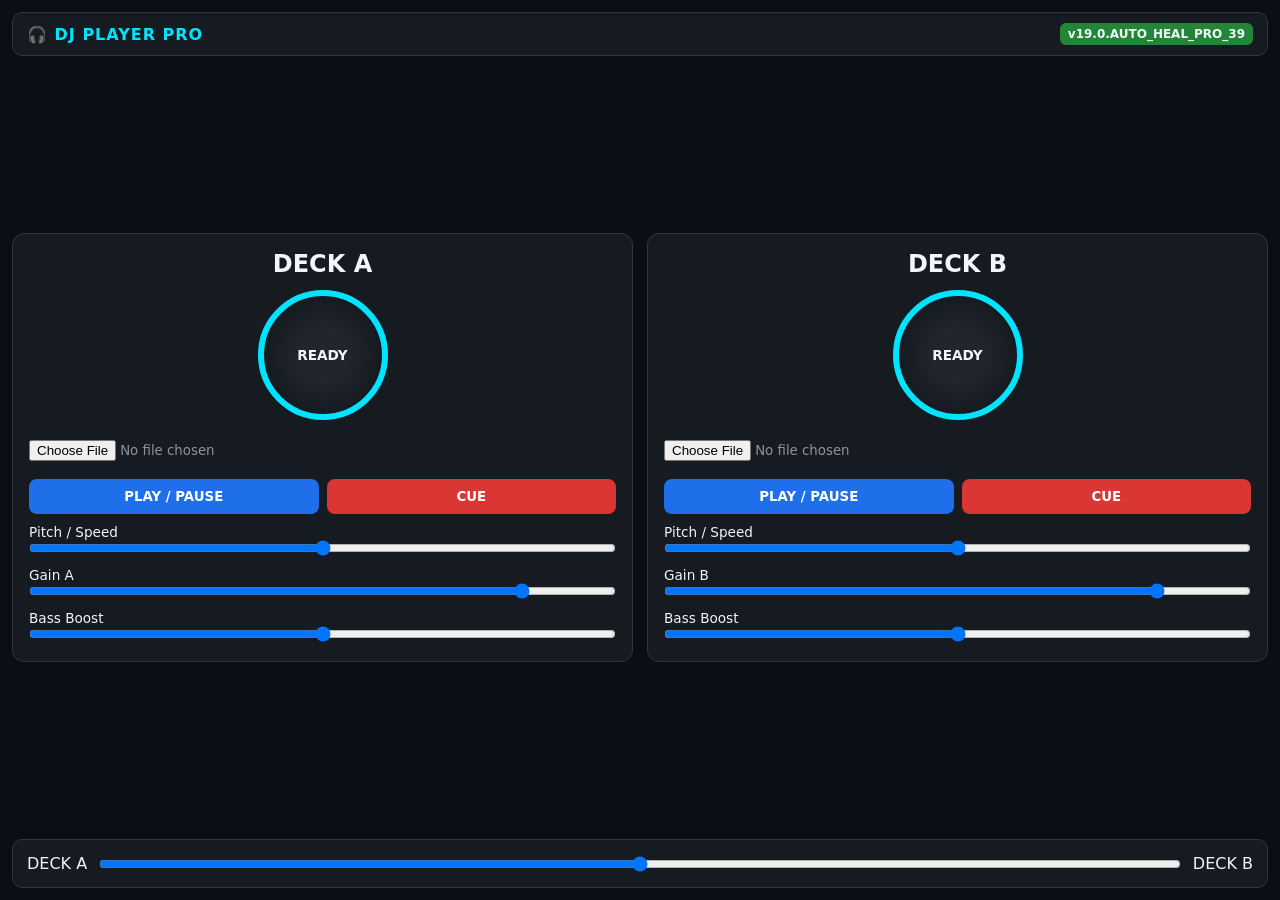
==== index.html @ 71e066bc "Update DJ Player to v19.0.AUTO_HEAL_PRO_39" ====
<!DOCTYPE html>
<html lang="en">
<head>
  <meta charset="UTF-8" />
  <meta name="viewport" content="width=device-width, initial-scale=1.0, maximum-scale=1.0, user-scalable=no" />
  <title>DJ Player v19.0 AUTO_HEAL_PRO_39</title>
  <link rel="stylesheet" href="style.css" />
</head>
<body>
  <header class="top-bar">
    <div class="brand">🎧 DJ PLAYER PRO</div>
    <div class="tag-badge" id="versionBadge">v19.0.AUTO_HEAL_PRO_39</div>
  </header>

  <main class="mixer-grid">
    <!-- DECK A -->
    <section class="deck" id="deckA">
      <h2>DECK A</h2>
      <div class=" platter" id="platterA">
        <span id="statusA">READY</span>
      </div>
      <input type="file" id="fileA" accept="audio/*" class="file-input" />
      <div class="controls">
        <button id="playA" class="btn play-btn">PLAY / PAUSE</button>
        <button id="cueA" class="btn cue-btn">CUE</button>
      </div>
      <div class="sliders">
        <label>Pitch / Speed <input type="range" id="rateA" min="0.5" max="1.5" step="0.01" value="1" /></label>
        <label>Gain A <input type="range" id="gainA" min="0" max="1" step="0.01" value="0.85" /></label>
        <label>Bass Boost <input type="range" id="bassA" min="-15" max="15" step="1" value="0" /></label>
      </div>
    </section>

    <!-- DECK B -->
    <section class="deck" id="deckB">
      <h2>DECK B</h2>
      <div class="platter" id="platterB">
        <span id="statusB">READY</span>
      </div>
      <input type="file" id="fileB" accept="audio/*" class="file-input" />
      <div class="controls">
        <button id="playB" class="btn play-btn">PLAY / PAUSE</button>
        <button id="cueB" class="btn cue-btn">CUE</button>
      </div>
      <div class="sliders">
        <label>Pitch / Speed <input type="range" id="rateB" min="0.5" max="1.5" step="0.01" value="1" /></label>
        <label>Gain B <input type="range" id="gainB" min="0" max="1" step="0.01" value="0.85" /></label>
        <label>Bass Boost <input type="range" id="bassB" min="-15" max="15" step="1" value="0" /></label>
      </div>
    </section>
  </main>

  <footer class="crossfader-bar">
    <span>DECK A</span>
    <input type="range" id="crossfader" min="0" max="1" step="0.01" value="0.5" />
    <span>DECK B</span>
  </footer>

  <script src="app.js"></script>
</body>
</html>
---- style.css ----
* {
  box-sizing: border-box;
  margin: 0;
  padding: 0;
  font-family: system-ui, -apple-system, sans-serif;
}

body {
  background: #0b0e14;
  color: #f0f6fc;
  min-height: 100vh;
  display: flex;
  flex-direction: column;
  justify-content: space-between;
  padding: 12px;
}

.top-bar {
  display: flex;
  justify-content: space-between;
  align-items: center;
  padding: 10px 14px;
  background: #161b22;
  border-radius: 10px;
  border: 1px solid #30363d;
}

.brand {
  font-weight: 800;
  color: #00e5ff;
  letter-spacing: 1px;
}

.tag-badge {
  font-size: 0.75rem;
  background: #238636;
  padding: 4px 8px;
  border-radius: 6px;
  font-weight: 600;
}

.mixer-grid {
  display: grid;
  grid-template-columns: repeat(auto-fit, minmax(280px, 1fr));
  gap: 14px;
  margin: 14px 0;
}

.deck {
  background: #161b22;
  border: 1px solid #30363d;
  border-radius: 12px;
  padding: 16px;
  text-align: center;
}

.platter {
  width: 130px;
  height: 130px;
  margin: 12px auto;
  border-radius: 50%;
  border: 6px solid #00e5ff;
  display: flex;
  align-items: center;
  justify-content: center;
  background: radial-gradient(circle, #21262d 30%, #0d1117 100%);
  font-size: 0.85rem;
  font-weight: 700;
}

.platter.spinning {
  animation: spin 3s linear infinite;
  border-color: #ff007f;
}

@keyframes spin {
  from { transform: rotate(0deg); }
  to { transform: rotate(360deg); }
}

.file-input {
  width: 100%;
  margin: 8px 0;
  color: #8b949e;
}

.controls {
  display: flex;
  gap: 8px;
  justify-content: center;
  margin: 10px 0;
}

.btn {
  flex: 1;
  padding: 10px;
  border: none;
  border-radius: 8px;
  font-weight: 700;
  cursor: pointer;
  color: #fff;
}

.play-btn { background: #1f6feb; }
.cue-btn { background: #da3633; }

.sliders {
  display: flex;
  flex-direction: column;
  gap: 8px;
  margin-top: 10px;
  text-align: left;
  font-size: 0.85rem;
}

.sliders input[type="range"] {
  width: 100%;
}

.crossfader-bar {
  display: flex;
  align-items: center;
  gap: 12px;
  background: #161b22;
  padding: 14px;
  border-radius: 10px;
  border: 1px solid #30363d;
}

.crossfader-bar input[type="range"] {
  flex: 1;
}
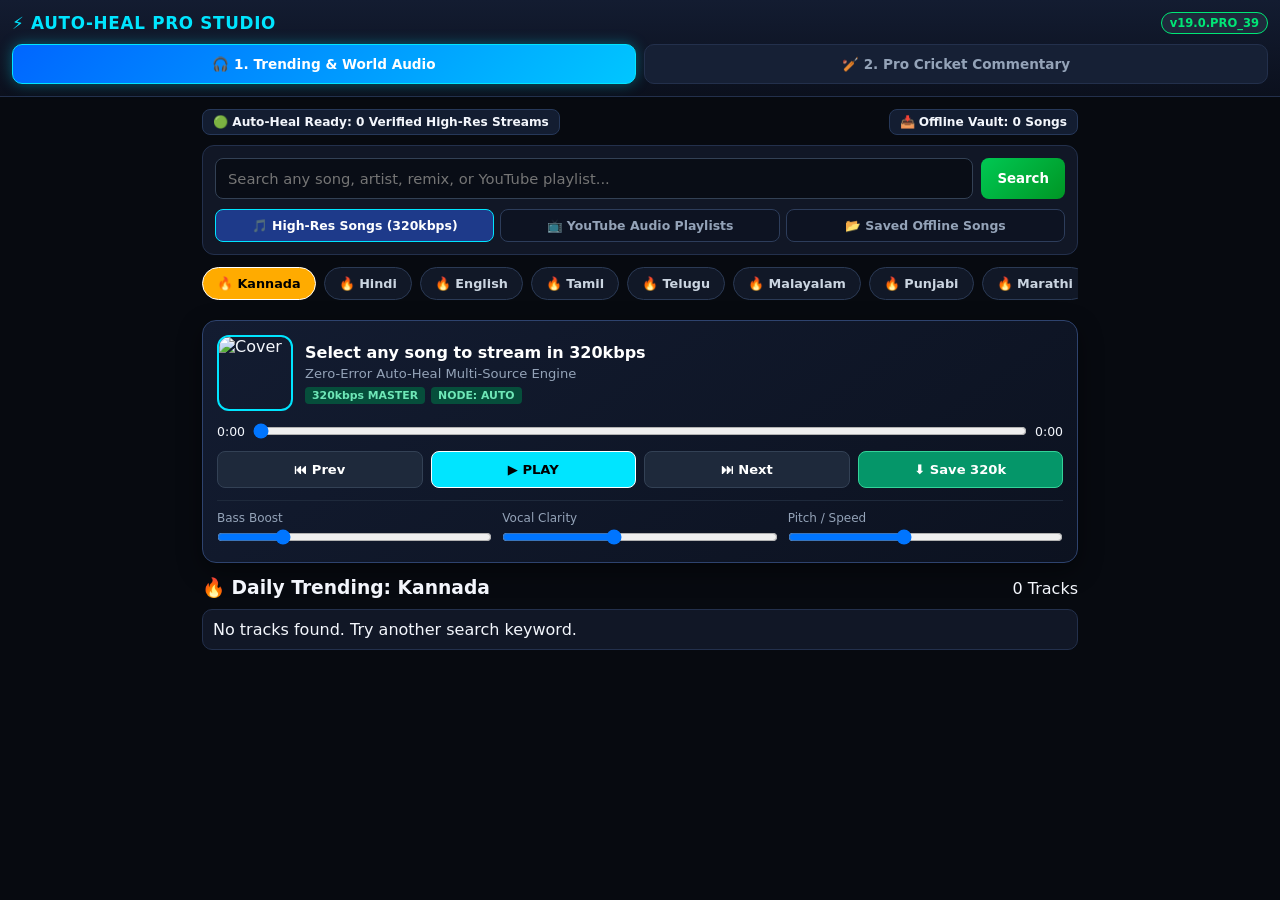
==== commit efb3a963: "Release v19.0.AUTO_HEAL_PRO_39: Multi-Node 320kbps Audio + Real Voice Cricket Auto-Commentary" ====
--- a/index.html
+++ b/index.html
@@ -3,59 +3,242 @@
 <head>
   <meta charset="UTF-8" />
   <meta name="viewport" content="width=device-width, initial-scale=1.0, maximum-scale=1.0, user-scalable=no" />
-  <title>DJ Player v19.0 AUTO_HEAL_PRO_39</title>
+  <title>DJ Player & Cricket Pro v19.0.AUTO_HEAL_PRO_39</title>
   <link rel="stylesheet" href="style.css" />
 </head>
 <body>
-  <header class="top-bar">
-    <div class="brand">🎧 DJ PLAYER PRO</div>
-    <div class="tag-badge" id="versionBadge">v19.0.AUTO_HEAL_PRO_39</div>
+  <header class="app-header">
+    <div class="logo-row">
+      <div class="brand-title">⚡ AUTO-HEAL PRO STUDIO</div>
+      <span class="version-pill">v19.0.PRO_39</span>
+    </div>
+    <nav class="mode-tabs">
+      <button id="tabAudioBtn" class="mode-btn active" onclick="switchAppSection('audio')">
+        🎧 1. Trending & World Audio
+      </button>
+      <button id="tabCricketBtn" class="mode-btn" onclick="switchAppSection('cricket')">
+        🏏 2. Pro Cricket Commentary
+      </button>
+    </nav>
   </header>
 
-  <main class="mixer-grid">
-    <!-- DECK A -->
-    <section class="deck" id="deckA">
-      <h2>DECK A</h2>
-      <div class=" platter" id="platterA">
-        <span id="statusA">READY</span>
-      </div>
-      <input type="file" id="fileA" accept="audio/*" class="file-input" />
-      <div class="controls">
-        <button id="playA" class="btn play-btn">PLAY / PAUSE</button>
-        <button id="cueA" class="btn cue-btn">CUE</button>
-      </div>
-      <div class="sliders">
-        <label>Pitch / Speed <input type="range" id="rateA" min="0.5" max="1.5" step="0.01" value="1" /></label>
-        <label>Gain A <input type="range" id="gainA" min="0" max="1" step="0.01" value="0.85" /></label>
-        <label>Bass Boost <input type="range" id="bassA" min="-15" max="15" step="1" value="0" /></label>
-      </div>
-    </section>
-
-    <!-- DECK B -->
-    <section class="deck" id="deckB">
-      <h2>DECK B</h2>
-      <div class="platter" id="platterB">
-        <span id="statusB">READY</span>
-      </div>
-      <input type="file" id="fileB" accept="audio/*" class="file-input" />
-      <div class="controls">
-        <button id="playB" class="btn play-btn">PLAY / PAUSE</button>
-        <button id="cueB" class="btn cue-btn">CUE</button>
-      </div>
-      <div class="sliders">
-        <label>Pitch / Speed <input type="range" id="rateB" min="0.5" max="1.5" step="0.01" value="1" /></label>
-        <label>Gain B <input type="range" id="gainB" min="0" max="1" step="0.01" value="0.85" /></label>
-        <label>Bass Boost <input type="range" id="bassB" min="-15" max="15" step="1" value="0" /></label>
-      </div>
+  <!-- ==================== SECTION 1: PRO AUDIO & YOUTUBE PLAYLISTS ==================== -->
+  <main id="sectionAudio" class="app-section active">
+    <div class="status-strip">
+      <span id="streamNodeBadge" class="node-badge">🟢 Auto-Heal Multi-Node: READY (320kbps)</span>
+      <span id="offlineCountBadge" class="vault-badge">📥 Offline Vault: 0 Songs</span>
+    </div>
+
+    <!-- Search Bar + Mode Selector -->
+    <div class="search-panel">
+      <div class="search-row">
+        <input type="text" id="globalSearchInput" placeholder="Search any song, artist, remix, or YouTube playlist..." />
+        <button id="searchActionBtn" class="primary-btn" onclick="runGlobalAudioSearch()">Search</button>
+      </div>
+      <div class="search-type-row">
+        <button id="modeSongsBtn" class="sub-pill active" onclick="setSearchMode('songs')">🎵 High-Res Songs (320kbps)</button>
+        <button id="modePlaylistsBtn" class="sub-pill" onclick="setSearchMode('playlists')">📺 YouTube Audio Playlists</button>
+        <button id="modeOfflineBtn" class="sub-pill" onclick="showOfflineVault()">📂 Saved Offline Songs</button>
+      </div>
+    </div>
+
+    <!-- Language-Wise Daily Trending Bar -->
+    <div class="lang-scroll" id="languageBar">
+      <button class="lang-chip active" onclick="loadDailyTrending('Kannada', this)">🔥 Kannada</button>
+      <button class="lang-chip" onclick="loadDailyTrending('Hindi', this)">🔥 Hindi</button>
+      <button class="lang-chip" onclick="loadDailyTrending('English', this)">🔥 English</button>
+      <button class="lang-chip" onclick="loadDailyTrending('Tamil', this)">🔥 Tamil</button>
+      <button class="lang-chip" onclick="loadDailyTrending('Telugu', this)">🔥 Telugu</button>
+      <button class="lang-chip" onclick="loadDailyTrending('Malayalam', this)">🔥 Malayalam</button>
+      <button class="lang-chip" onclick="loadDailyTrending('Punjabi', this)">🔥 Punjabi</button>
+      <button class="lang-chip" onclick="loadDailyTrending('Marathi', this)">🔥 Marathi</button>
+      <button class="lang-chip" onclick="loadDailyTrending('Bhojpuri', this)">🔥 Bhojpuri</button>
+      <button class="lang-chip" onclick="loadDailyTrending('DJ Bass Remix', this)">🎧 DJ Remix</button>
+    </div>
+
+    <!-- Master High-Res Player Deck -->
+    <section class="player-deck">
+      <div class="now-playing-row">
+        <img id="playerCover" src="https://via.placeholder.com/90/111827/00e5ff?text=HI-RES" alt="Cover" class="cover-art" />
+        <div class="track-meta">
+          <h3 id="playerTitle">Select any song to stream in 320kbps</h3>
+          <p id="playerArtist">Zero-Error Auto-Heal Multi-Source Engine</p>
+          <div class="quality-tags">
+            <span id="qualityIndicator" class="q-tag">320kbps MASTER</span>
+            <span id="sourceNodeIndicator" class="q-tag">NODE: AUTO</span>
+          </div>
+        </div>
+      </div>
+
+      <div class="progress-wrap">
+        <span id="curTimeTxt">0:00</span>
+        <input type="range" id="seekSlider" min="0" max="100" value="0" step="0.1" />
+        <span id="durTimeTxt">0:00</span>
+      </div>
+
+      <div class="transport-row">
+        <button class="ctrl-btn" onclick="playPrevTrack()">⏮ Prev</button>
+        <button id="masterPlayBtn" class="ctrl-btn play-main" onclick="toggleMasterPlay()">▶ PLAY</button>
+        <button class="ctrl-btn" onclick="playNextTrack()">⏭ Next</button>
+        <button id="downloadCurrentBtn" class="ctrl-btn dl-btn" onclick="downloadCurrentTrack()">⬇ Save 320k</button>
+      </div>
+
+      <!-- Pro DJ DSP Controls -->
+      <div class="dsp-grid">
+        <label>Bass Boost <input type="range" id="dspBass" min="0" max="18" value="4" oninput="updateDspEngine()" /></label>
+        <label>Vocal Clarity <input type="range" id="dspTreble" min="-6" max="14" value="2" oninput="updateDspEngine()" /></label>
+        <label>Pitch / Speed <input type="range" id="dspSpeed" min="0.75" max="1.35" step="0.01" value="1" oninput="updateDspEngine()" /></label>
+      </div>
+    </section>
+
+    <!-- Results & Playlist Container -->
+    <section class="results-section">
+      <div class="section-header-row">
+        <h3 id="resultsHeading">🔥 Daily Trending Audios</h3>
+        <span id="resultsCount">Loading...</span>
+      </div>
+      <div id="trackListContainer" class="track-list"></div>
     </section>
   </main>
 
-  <footer class="crossfader-bar">
-    <span>DECK A</span>
-    <input type="range" id="crossfader" min="0" max="1" step="0.01" value="0.5" />
-    <span>DECK B</span>
-  </footer>
-
-  <script src="app.js"></script>
+  <!-- ==================== SECTION 2: PRO CRICKET AUTO-COMMENTARY STUDIO ==================== -->
+  <main id="sectionCricket" class="app-section">
+    <!-- Live Stadium Scoreboard -->
+    <section class="scoreboard-card">
+      <div class="score-top">
+        <div>
+          <span id="liveBattingTeamTitle" class="team-badge">TEAM A</span>
+          <div class="big-score">
+            <span id="scoreRuns">0</span>/<span id="scoreWickets">0</span>
+            <small class="overs-txt">(<span id="scoreOvers">0.0</span> ov)</small>
+          </div>
+        </div>
+        <div class="score-meta-right">
+          <div id="freeHitBanner" class="free-hit-pill hidden">🚨 FREE HIT BALL!</div>
+          <div>CRR: <strong id="scoreCrr">0.00</strong></div>
+          <div>This Over: <span id="thisOverBalls" class="over-balls">-</span></div>
+        </div>
+      </div>
+
+      <div class="live-players-strip">
+        <div>🏏 <strong>*<span id="liveStrikerTxt">Striker</span>:</strong> <span id="strikerStatsTxt">0 (0)</span></div>
+        <div>🏏 <strong><span id="liveNonStrikerTxt">Non-Striker</span>:</strong> <span id="nonStrikerStatsTxt">0 (0)</span></div>
+        <div>⚾ <strong><span id="liveBowlerTxt">Bowler</span>:</strong> <span id="bowlerStatsTxt">0-0 (0.0)</span></div>
+      </div>
+    </section>
+
+    <!-- Step 1: Team & Squad Input Accordion -->
+    <details class="setup-box" open>
+      <summary>📋 Step 1: Enter Team Names & 11 Player Squads</summary>
+      <div class="squad-grid">
+        <div class="squad-col">
+          <label>Batting Team Name</label>
+          <input type="text" id="teamAName" value="Royal Challengers" />
+          <label>Batting Squad (Comma or Newline separated)</label>
+          <textarea id="teamAPlayers" rows="4">Virat Kohli, Faf du Plessis, Rajat Patidar, Glenn Maxwell, Cameron Green, Dinesh Karthik, Mahipal Lomror, Karn Sharma, Lockie Ferguson, Mohammed Siraj, Yash Dayal</textarea>
+        </div>
+        <div class="squad-col">
+          <label>Bowling Team Name</label>
+          <input type="text" id="teamBName" value="Super Kings" />
+          <label>Bowling Squad (Comma or Newline separated)</label>
+          <textarea id="teamBPlayers" rows="4">MS Dhoni, Ruturaj Gaikwad, Ravindra Jadeja, Jasprit Bumrah, Hardik Pandya, Ravichandran Ashwin, Matheesha Pathirana, Shivam Dube, Moeen Ali, Deepak Chahar, Tushar Deshpande</textarea>
+        </div>
+      </div>
+      <div class="squad-actions">
+        <button class="primary-btn" onclick="applySquadsAndPopulateDropdowns()">✅ Save Squads & Load Players</button>
+        <button class="secondary-btn" onclick="swapInningsTeams()">🔄 Swap Batting/Bowling Teams</button>
+        <button class="secondary-btn" onclick="resetMatchScoreboard()">🗑 Reset Match</button>
+      </div>
+    </details>
+
+    <!-- Step 2: Pre-Ball Role Selector (Before Bowling Starts) -->
+    <section class="role-selector-card">
+      <h3>🎯 Step 2: Pre-Ball Active Field Setup</h3>
+      <div class="role-grid">
+        <div class="role-field">
+          <label>🏏 Striker (On Strike)</label>
+          <select id="selStriker" onchange="syncSelectedRoles()"></select>
+        </div>
+        <div class="role-field">
+          <label>🏃 Non-Striker (Off Strike)</label>
+          <select id="selNonStriker" onchange="syncSelectedRoles()"></select>
+        </div>
+        <div class="role-field">
+          <label>⚾ Active Bowler</label>
+          <select id="selBowler" onchange="syncSelectedRoles()"></select>
+        </div>
+        <div class="role-field">
+          <label>🧤 Wicketkeeper (WK)</label>
+          <select id="selWk" onchange="syncSelectedRoles()"></select>
+        </div>
+        <div class="role-field">
+          <label>🤾 Key Fielder (Catch/RunOut)</label>
+          <select id="selFielder" onchange="syncSelectedRoles()"></select>
+        </div>
+        <div class="role-field">
+          <label>🎙 Commentary Language / Style</label>
+          <select id="selVoiceStyle">
+            <option value="en-IN">English (Indian IPL Broadcast)</option>
+            <option value="en-GB">English (World Cup UK Studio)</option>
+            <option value="en-AU">English (Australian Fast Energy)</option>
+            <option value="hi-IN">Hindi + English (Desi Dhamaka Mix)</option>
+          </select>
+        </div>
+      </div>
+      <div class="voice-toggles">
+        <label><input type="checkbox" id="chkCrowdSfx" checked /> 🏟 Stadium Crowd & Bat/Stump SFX</label>
+        <label><input type="checkbox" id="chkRealVoice" checked /> 🔊 Real Voice Auto-Speak</label>
+        <button class="mini-btn" onclick="swapStrikeManual()">⇄ Swap Ends</button>
+      </div>
+    </section>
+
+    <!-- Step 3: Post-Bowling Event Trigger Matrix -->
+    <section class="event-pad-card">
+      <h3>⚡ Step 3: Tap Outcome (Triggers Real Voice Commentary)</h3>
+
+      <div class="pad-group-label">RUNS SCORED OFF THE BAT</div>
+      <div class="event-grid runs-grid">
+        <button class="ev-btn run-0" onclick="triggerCricketBall('DOT')">0<small>Dot Ball</small></button>
+        <button class="ev-btn run-1" onclick="triggerCricketBall('RUN_1')">1<small>Single</small></button>
+        <button class="ev-btn run-2" onclick="triggerCricketBall('RUN_2')">2<small>Double</small></button>
+        <button class="ev-btn run-3" onclick="triggerCricketBall('RUN_3')">3<small>Three</small></button>
+        <button class="ev-btn run-4" onclick="triggerCricketBall('FOUR')">4<small>FOUR!</small></button>
+        <button class="ev-btn run-6" onclick="triggerCricketBall('SIX')">6<small>MAXIMUM!</small></button>
+      </div>
+
+      <div class="pad-group-label">WICKETS & DISMISSALS (AUTO-SELECTS NEXT BATSMAN)</div>
+      <div class="event-grid wickets-grid">
+        <button class="ev-btn wkt-btn" onclick="triggerCricketBall('BOWLED')">🔥 BOWLED<small>Battery Bold / Stumps</small></button>
+        <button class="ev-btn wkt-btn" onclick="triggerCricketBall('CAUGHT_FIELDER')">🙌 CAUGHT<small>By Selected Fielder</small></button>
+        <button class="ev-btn wkt-btn" onclick="triggerCricketBall('CAUGHT_WK')">🧤 CAUGHT BEHIND<small>Edged to Keeper</small></button>
+        <button class="ev-btn wkt-btn" onclick="triggerCricketBall('RUN_OUT')">🎯 RUN OUT<small>Fielder + Keeper</small></button>
+        <button class="ev-btn wkt-btn" onclick="triggerCricketBall('STUMPED')">⚡ STUMPED<small>By Wicketkeeper</small></button>
+        <button class="ev-btn wkt-btn" onclick="triggerCricketBall('LBW')">☝️ LBW<small>Plumb In Front</small></button>
+      </div>
+
+      <div class="pad-group-label">EXTRAS & SPECIAL PARAMETERS</div>
+      <div class="event-grid extras-grid">
+        <button class="ev-btn ext-btn" onclick="triggerCricketBall('NO_BALL')">🚨 NO BALL<small>+1 & Free Hit</small></button>
+        <button class="ev-btn ext-btn" onclick="triggerCricketBall('NO_BALL_SIX')">🚨 NB + 6<small>7 Runs + Free Hit</small></button>
+        <button class="ev-btn ext-btn" onclick="triggerCricketBall('WIDE')">↔️ WIDE BALL<small>+1 Extra</small></button>
+        <button class="ev-btn ext-btn" onclick="triggerCricketBall('BYE_1')">🏃 1 BYE / LB<small> rotates strike</small></button>
+        <button class="ev-btn ext-btn" onclick="triggerCricketBall('OVERTHROW_4')">💥 4 OVERTHROWS<small>Chaos Bonus</small></button>
+        <button class="ev-btn ext-btn" onclick="triggerCustomMilestoneCommentary()">🏆 MILESTONE<small>Intro / Toss / Win</small></button>
+      </div>
+    </section>
+
+    <!-- Live Broadcast Commentary Feed -->
+    <section class="commentary-box-card">
+      <div class="comm-header">
+        <span>🎙 LIVE BROADCAST COMMENTARY FEED</span>
+        <span id="uniqueHashCounter" class="hash-pill">Unique Lines Used: 0</span>
+      </div>
+      <div id="liveSpeechBanner" class="speech-wave">Ready for the bowler to run in...</div>
+      <div id="commentaryFeedList" class="comm-feed"></div>
+    </section>
+  </main>
+
+  <script src="audio-engine.js"></script>
+  <script src="cricket-engine.js"></script>
 </body>
 </html>
--- a/style.css
+++ b/style.css
@@ -1,132 +1,615 @@
+:root {
+  --bg-dark: #070a10;
+  --panel-bg: #111726;
+  --panel-border: #23304c;
+  --cyan: #00e5ff;
+  --neon-green: #00e676;
+  --gold: #ffab00;
+  --crimson: #ff1744;
+  --purple: #d500f9;
+  --text-main: #f3f6fc;
+  --text-dim: #94a3b8;
+}
+
 * {
   box-sizing: border-box;
   margin: 0;
   padding: 0;
-  font-family: system-ui, -apple-system, sans-serif;
+  font-family: system-ui, -apple-system, BlinkMacSystemFont, "Segoe UI", Roboto, sans-serif;
 }
 
 body {
-  background: #0b0e14;
-  color: #f0f6fc;
-  min-height: 100vh;
+  background: var(--bg-dark);
+  color: var(--text-main);
+  padding-bottom: 50px;
+  overflow-x: hidden;
+}
+
+.app-header {
+  background: linear-gradient(180deg, #131c31 0%, #0b101d 100%);
+  border-bottom: 1px solid var(--panel-border);
+  padding: 12px;
+  position: sticky;
+  top: 0;
+  z-index: 100;
+}
+
+.logo-row {
+  display: flex;
+  justify-content: space-between;
+  align-items: center;
+  margin-bottom: 10px;
+}
+
+.brand-title {
+  font-weight: 900;
+  font-size: 1.05rem;
+  color: var(--cyan);
+  letter-spacing: 0.7px;
+}
+
+.version-pill {
+  background: #1e293b;
+  color: var(--neon-green);
+  border: 1px solid var(--neon-green);
+  padding: 3px 8px;
+  border-radius: 99px;
+  font-size: 0.72rem;
+  font-weight: 700;
+}
+
+.mode-tabs {
+  display: grid;
+  grid-template-columns: 1fr 1fr;
+  gap: 8px;
+}
+
+.mode-btn {
+  padding: 11px 8px;
+  border-radius: 10px;
+  border: 1px solid var(--panel-border);
+  background: #162035;
+  color: var(--text-dim);
+  font-weight: 800;
+  font-size: 0.85rem;
+  cursor: pointer;
+  transition: 0.2s;
+}
+
+.mode-btn.active {
+  background: linear-gradient(135deg, #0066ff, #00c6ff);
+  color: #fff;
+  border-color: var(--cyan);
+  box-shadow: 0 0 14px rgba(0, 229, 255, 0.35);
+}
+
+.app-section {
+  display: none;
+  padding: 12px;
+  max-width: 900px;
+  margin: 0 auto;
+}
+
+.app-section.active {
+  display: block;
+}
+
+.status-strip {
+  display: flex;
+  justify-content: space-between;
+  flex-wrap: wrap;
+  gap: 6px;
+  margin-bottom: 10px;
+  font-size: 0.76rem;
+}
+
+.node-badge, .vault-badge {
+  background: #131d31;
+  border: 1px solid #263859;
+  padding: 5px 10px;
+  border-radius: 8px;
+  font-weight: 600;
+}
+
+.search-panel {
+  background: var(--panel-bg);
+  border: 1px solid var(--panel-border);
+  border-radius: 12px;
+  padding: 12px;
+  margin-bottom: 12px;
+}
+
+.search-row {
+  display: flex;
+  gap: 8px;
+  margin-bottom: 10px;
+}
+
+.search-row input {
+  flex: 1;
+  padding: 11px 12px;
+  border-radius: 8px;
+  border: 1px solid #334155;
+  background: #090d16;
+  color: #fff;
+  font-size: 0.92rem;
+}
+
+.primary-btn {
+  background: linear-gradient(135deg, #00c853, #009624);
+  color: #fff;
+  border: none;
+  padding: 10px 16px;
+  border-radius: 8px;
+  font-weight: 800;
+  cursor: pointer;
+}
+
+.secondary-btn {
+  background: #1e293b;
+  color: #e2e8f0;
+  border: 1px solid #475569;
+  padding: 10px 14px;
+  border-radius: 8px;
+  font-weight: 700;
+  cursor: pointer;
+}
+
+.search-type-row {
+  display: flex;
+  gap: 6px;
+  flex-wrap: wrap;
+}
+
+.sub-pill {
+  flex: 1;
+  min-width: 110px;
+  padding: 8px;
+  font-size: 0.78rem;
+  font-weight: 700;
+  border-radius: 8px;
+  border: 1px solid #2d3d5b;
+  background: #0d1322;
+  color: var(--text-dim);
+  cursor: pointer;
+}
+
+.sub-pill.active {
+  background: #1e3a8a;
+  color: #fff;
+  border-color: var(--cyan);
+}
+
+.lang-scroll {
+  display: flex;
+  gap: 8px;
+  overflow-x: auto;
+  padding-bottom: 8px;
+  margin-bottom: 12px;
+}
+
+.lang-chip {
+  white-space: nowrap;
+  padding: 8px 14px;
+  border-radius: 99px;
+  border: 1px solid #2b3a55;
+  background: #111827;
+  color: #cbd5e1;
+  font-size: 0.8rem;
+  font-weight: 700;
+  cursor: pointer;
+}
+
+.lang-chip.active {
+  background: var(--gold);
+  color: #000;
+  border-color: #fff;
+}
+
+.player-deck {
+  background: linear-gradient(145deg, #131c31, #0c1220);
+  border: 1px solid #2e436e;
+  border-radius: 14px;
+  padding: 14px;
+  margin-bottom: 14px;
+  box-shadow: 0 8px 24px rgba(0, 0, 0, 0.45);
+}
+
+.now-playing-row {
+  display: flex;
+  gap: 12px;
+  align-items: center;
+  margin-bottom: 12px;
+}
+
+.cover-art {
+  width: 76px;
+  height: 76px;
+  border-radius: 12px;
+  object-fit: cover;
+  border: 2px solid var(--cyan);
+}
+
+.track-meta h3 {
+  font-size: 1rem;
+  margin-bottom: 4px;
+  color: #fff;
+}
+
+.track-meta p {
+  font-size: 0.82rem;
+  color: var(--text-dim);
+  margin-bottom: 6px;
+}
+
+.quality-tags {
+  display: flex;
+  gap: 6px;
+}
+
+.q-tag {
+  font-size: 0.68rem;
+  background: #064e3b;
+  color: #6ee7b7;
+  padding: 2px 7px;
+  border-radius: 4px;
+  font-weight: 700;
+}
+
+.progress-wrap {
+  display: flex;
+  align-items: center;
+  gap: 8px;
+  font-size: 0.78rem;
+  margin-bottom: 12px;
+}
+
+.progress-wrap input {
+  flex: 1;
+}
+
+.transport-row {
+  display: grid;
+  grid-template-columns: repeat(4, 1fr);
+  gap: 8px;
+  margin-bottom: 12px;
+}
+
+.ctrl-btn {
+  padding: 10px 6px;
+  border-radius: 8px;
+  border: 1px solid #334155;
+  background: #1e293b;
+  color: #fff;
+  font-weight: 800;
+  font-size: 0.82rem;
+  cursor: pointer;
+}
+
+.play-main {
+  background: var(--cyan);
+  color: #000;
+  border-color: #fff;
+}
+
+.dl-btn {
+  background: #059669;
+  border-color: #34d399;
+}
+
+.dsp-grid {
+  display: grid;
+  grid-template-columns: repeat(3, 1fr);
+  gap: 10px;
+  font-size: 0.75rem;
+  color: var(--text-dim);
+  border-top: 1px solid #1e293b;
+  padding-top: 10px;
+}
+
+.dsp-grid input {
+  width: 100%;
+  margin-top: 4px;
+}
+
+.section-header-row {
+  display: flex;
+  justify-content: space-between;
+  align-items: center;
+  margin-bottom: 10px;
+}
+
+.track-list {
   display: flex;
   flex-direction: column;
+  gap: 8px;
+}
+
+.track-card {
+  display: flex;
+  align-items: center;
   justify-content: space-between;
+  gap: 10px;
+  background: var(--panel-bg);
+  border: 1px solid var(--panel-border);
+  padding: 10px;
+  border-radius: 10px;
+}
+
+.track-left {
+  display: flex;
+  align-items: center;
+  gap: 10px;
+  flex: 1;
+  min-width: 0;
+}
+
+.track-left img {
+  width: 50px;
+  height: 50px;
+  border-radius: 8px;
+  object-fit: cover;
+}
+
+.track-info {
+  min-width: 0;
+}
+
+.track-info h4 {
+  font-size: 0.9rem;
+  white-space: nowrap;
+  overflow: hidden;
+  text-overflow: ellipsis;
+}
+
+.track-info p {
+  font-size: 0.76rem;
+  color: var(--text-dim);
+  white-space: nowrap;
+  overflow: hidden;
+  text-overflow: ellipsis;
+}
+
+.track-actions {
+  display: flex;
+  gap: 6px;
+}
+
+.mini-btn {
+  padding: 7px 10px;
+  border-radius: 6px;
+  border: 1px solid #3b82f6;
+  background: #1d4ed8;
+  color: #fff;
+  font-size: 0.75rem;
+  font-weight: 700;
+  cursor: pointer;
+}
+
+/* ==================== CRICKET STUDIO STYLES ==================== */
+.scoreboard-card {
+  background: linear-gradient(135deg, #0b2545, #091326);
+  border: 2px solid var(--gold);
+  border-radius: 14px;
+  padding: 14px;
+  margin-bottom: 12px;
+}
+
+.score-top {
+  display: flex;
+  justify-content: space-between;
+  align-items: center;
+  margin-bottom: 10px;
+}
+
+.team-badge {
+  background: var(--gold);
+  color: #000;
+  font-weight: 900;
+  font-size: 0.76rem;
+  padding: 3px 8px;
+  border-radius: 4px;
+}
+
+.big-score {
+  font-size: 2.1rem;
+  font-weight: 900;
+  color: #fff;
+  margin-top: 4px;
+}
+
+.overs-txt {
+  font-size: 1rem;
+  color: var(--cyan);
+}
+
+.free-hit-pill {
+  background: var(--crimson);
+  color: #fff;
+  padding: 4px 10px;
+  border-radius: 99px;
+  font-weight: 900;
+  font-size: 0.78rem;
+  margin-bottom: 4px;
+  animation: pulse 0.8s infinite alternate;
+}
+
+.hidden {
+  display: none !important;
+}
+
+@keyframes pulse {
+  from { transform: scale(1); }
+  to { transform: scale(1.06); }
+}
+
+.live-players-strip {
+  display: grid;
+  grid-template-columns: repeat(auto-fit, minmax(170px, 1fr));
+  gap: 8px;
+  background: rgba(0, 0, 0, 0.35);
+  padding: 8px 10px;
+  border-radius: 8px;
+  font-size: 0.82rem;
+}
+
+.setup-box, .role-selector-card, .event-pad-card, .commentary-box-card {
+  background: var(--panel-bg);
+  border: 1px solid var(--panel-border);
+  border-radius: 12px;
   padding: 12px;
-}
-
-.top-bar {
+  margin-bottom: 12px;
+}
+
+.setup-box summary {
+  font-weight: 800;
+  cursor: pointer;
+  color: var(--cyan);
+}
+
+.squad-grid {
+  display: grid;
+  grid-template-columns: repeat(auto-fit, minmax(240px, 1fr));
+  gap: 10px;
+  margin-top: 10px;
+}
+
+.squad-col label {
+  display: block;
+  font-size: 0.76rem;
+  color: var(--text-dim);
+  margin: 6px 0 3px;
+}
+
+.squad-col input, .squad-col textarea, .role-field select {
+  width: 100%;
+  background: #080c14;
+  border: 1px solid #334155;
+  color: #fff;
+  border-radius: 8px;
+  padding: 8px;
+  font-size: 0.85rem;
+}
+
+.squad-actions {
+  display: flex;
+  gap: 8px;
+  flex-wrap: wrap;
+  margin-top: 10px;
+}
+
+.role-grid {
+  display: grid;
+  grid-template-columns: repeat(auto-fit, minmax(150px, 1fr));
+  gap: 8px;
+  margin: 10px 0;
+}
+
+.role-field label {
+  display: block;
+  font-size: 0.74rem;
+  color: var(--gold);
+  margin-bottom: 4px;
+  font-weight: 700;
+}
+
+.voice-toggles {
+  display: flex;
+  gap: 14px;
+  align-items: center;
+  flex-wrap: wrap;
+  font-size: 0.82rem;
+  padding-top: 8px;
+  border-top: 1px solid #1e293b;
+}
+
+.pad-group-label {
+  font-size: 0.72rem;
+  font-weight: 800;
+  color: var(--text-dim);
+  margin: 10px 0 6px;
+  letter-spacing: 0.6px;
+}
+
+.event-grid {
+  display: grid;
+  grid-template-columns: repeat(3, 1fr);
+  gap: 8px;
+}
+
+.ev-btn {
+  padding: 12px 6px;
+  border-radius: 10px;
+  border: 1px solid #334155;
+  background: #1e293b;
+  color: #fff;
+  font-weight: 900;
+  font-size: 1rem;
+  cursor: pointer;
+  display: flex;
+  flex-direction: column;
+  align-items: center;
+  gap: 2px;
+}
+
+.ev-btn small {
+  font-size: 0.68rem;
+  font-weight: 600;
+  opacity: 0.88;
+}
+
+.run-4 { background: #0284c7; border-color: #38bdf8; }
+.run-6 { background: #7c3aed; border-color: #c084fc; }
+.wkt-btn { background: #be123c; border-color: #fb7185; }
+.ext-btn { background: #b45309; border-color: #fbbf24; }
+
+.comm-header {
   display: flex;
   justify-content: space-between;
   align-items: center;
-  padding: 10px 14px;
-  background: #161b22;
-  border-radius: 10px;
-  border: 1px solid #30363d;
-}
-
-.brand {
   font-weight: 800;
-  color: #00e5ff;
-  letter-spacing: 1px;
-}
-
-.tag-badge {
-  font-size: 0.75rem;
-  background: #238636;
-  padding: 4px 8px;
+  font-size: 0.82rem;
+  color: var(--cyan);
+  margin-bottom: 8px;
+}
+
+.hash-pill {
+  background: #1e293b;
+  padding: 3px 8px;
   border-radius: 6px;
-  font-weight: 600;
-}
-
-.mixer-grid {
-  display: grid;
-  grid-template-columns: repeat(auto-fit, minmax(280px, 1fr));
-  gap: 14px;
-  margin: 14px 0;
-}
-
-.deck {
-  background: #161b22;
-  border: 1px solid #30363d;
-  border-radius: 12px;
-  padding: 16px;
-  text-align: center;
-}
-
-.platter {
-  width: 130px;
-  height: 130px;
-  margin: 12px auto;
-  border-radius: 50%;
-  border: 6px solid #00e5ff;
-  display: flex;
-  align-items: center;
-  justify-content: center;
-  background: radial-gradient(circle, #21262d 30%, #0d1117 100%);
-  font-size: 0.85rem;
-  font-weight: 700;
-}
-
-.platter.spinning {
-  animation: spin 3s linear infinite;
-  border-color: #ff007f;
-}
-
-@keyframes spin {
-  from { transform: rotate(0deg); }
-  to { transform: rotate(360deg); }
-}
-
-.file-input {
-  width: 100%;
-  margin: 8px 0;
-  color: #8b949e;
-}
-
-.controls {
-  display: flex;
-  gap: 8px;
-  justify-content: center;
-  margin: 10px 0;
-}
-
-.btn {
-  flex: 1;
-  padding: 10px;
-  border: none;
-  border-radius: 8px;
-  font-weight: 700;
-  cursor: pointer;
-  color: #fff;
-}
-
-.play-btn { background: #1f6feb; }
-.cue-btn { background: #da3633; }
-
-.sliders {
+  font-size: 0.72rem;
+  color: var(--neon-green);
+}
+
+.speech-wave {
+  background: #091326;
+  border-left: 4px solid var(--neon-green);
+  padding: 12px;
+  border-radius: 8px;
+  font-size: 0.96rem;
+  font-weight: 700;
+  color: #fff;
+  margin-bottom: 10px;
+  line-height: 1.45;
+}
+
+.comm-feed {
+  max-height: 290px;
+  overflow-y: auto;
   display: flex;
   flex-direction: column;
   gap: 8px;
-  margin-top: 10px;
-  text-align: left;
-  font-size: 0.85rem;
-}
-
-.sliders input[type="range"] {
-  width: 100%;
-}
-
-.crossfader-bar {
-  display: flex;
-  align-items: center;
-  gap: 12px;
-  background: #161b22;
-  padding: 14px;
-  border-radius: 10px;
-  border: 1px solid #30363d;
-}
-
-.crossfader-bar input[type="range"] {
-  flex: 1;
-}
+}
+
+.comm-item {
+  background: #0b101b;
+  border: 1px solid #1e293b;
+  padding: 9px 11px;
+  border-radius: 8px;
+  font-size: 0.84rem;
+  line-height: 1.4;
+}
+
+.comm-item strong {
+  color: var(--gold);
+}
